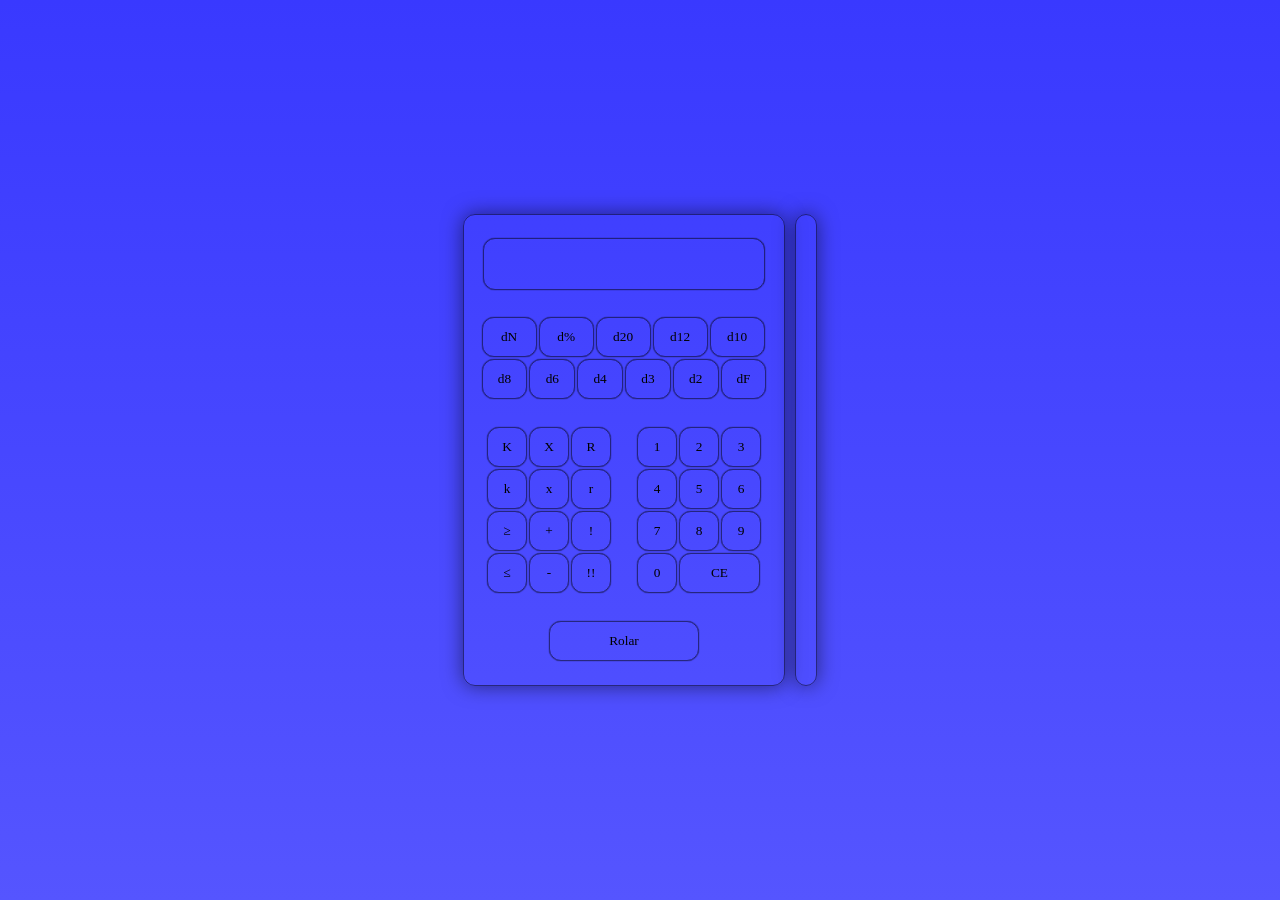
==== crit-it.html @ a2cb4650 "Rename dicesanddragons to crit-it" ====
<!DOCTYPE html>
<html lang="pt-br">
  <head>
    <meta charset="UTF-8" />
    <meta name="viewport" content="width=device-width, initial-scale=1.0" />
    <title>Dices & Dragons</title>
    <link rel="stylesheet" href="estilo.css" />
    <link rel="shortcut icon" href="dice.ico" type="image/x-icon" />
  </head>
  <body>
    <main>
      <section class="container calc">
        <section class="tela"></section>
        <section class="dados">
          <div class="fileira cima">
            <button type="button" class="dado">dN</button
            ><button type="button" class="dado">d%</button
            ><button type="button" class="dado">d20</button
            ><button type="button" class="dado">d12</button
            ><button type="button" class="dado">d10</button>
          </div>
          <div class="fileira baixo">
            <button type="button" class="dado">d8</button
            ><button type="button" class="dado">d6</button
            ><button type="button" class="dado">d4</button
            ><button type="button" class="dado">d3</button
            ><button type="button" class="dado">d2</button
            ><button type="button" class="dado">dF</button>
          </div>
        </section>

        <section class="caixa-botoes">
          <section>
            <div class="fileira">
              <button type="button" class="sinal">K</button
              ><button type="button" class="sinal">X</button
              ><button type="button" class="sinal">R</button>
            </div>
            <div class="fileira">
              <button type="button" class="sinal">k</button
              ><button type="button" class="sinal">x</button
              ><button type="button" class="sinal">r</button>
            </div>
            <div class="fileira">
              <button type="button" class="sinal">≥</button
              ><button type="button" class="sinal">+</button
              ><button type="button" class="sinal">!</button>
            </div>
            <div class="fileira">
              <button type="button" class="sinal">≤</button
              ><button type="button" class="sinal">-</button
              ><button type="button" class="sinal">!!</button>
            </div>
          </section>
          <section class="numeros">
            <div class="fileira">
              <button class="numero" type="button">1</button
              ><button class="numero" type="button">2</button
              ><button class="numero" type="button">3</button>
            </div>
            <div class="fileira">
              <button class="numero" type="button">4</button
              ><button class="numero" type="button">5</button
              ><button class="numero" type="button">6</button>
            </div>
            <div class="fileira">
              <button class="numero" type="button">7</button
              ><button class="numero" type="button">8</button
              ><button class="numero" type="button">9</button>
            </div>
            <div class="fileira">
              <button class="numero" type="button">0</button
              ><button class="apagar" type="button">CE</button>
            </div>
          </section>
        </section>
        <button type="button" class="rolar">Rolar</button>
      </section>
      <section id="hist" class="container hist"></section>
    </main>
  </body>
  <script src="./script/utilidades.js"></script>
  <script src="./script/botoes.js"></script>
  <script src="./script/rolarDados.js"></script>
</html>
---- estilo.css ----
body {
  background: linear-gradient(
      0deg,
      rgb(159, 159, 159),
      lightblue,
      rgb(85, 85, 255),
      rgb(57, 57, 255)
    )
    fixed;
  height: 100vh;
  width: 100vw;
  margin: 0;
  padding: 0;
  display: flex;
  justify-content: center;
  align-items: center;

  background-size: 300% 300%;
  animation: change 10s ease-in-out infinite;
}

main {
  width: fit-content;
  display: flex;
}

.container {
  background-color: transparent;
  border-radius: 12px;
  border: 1px solid rgba(0, 0, 0, 0.5);
  display: flex;
  flex-direction: column;

  box-shadow: rgba(0, 0, 0, 0.5) 0px 0px 20px;
}

.calc {
  height: 450px;
  width: 300px;
  margin-right: 10px;

  justify-content: space-around;
  align-items: center;
  padding: 10px;
}

.hist {
  height: 425px;
  width: 0px;
  display: flex;

  /* justify-content: space-around; */
  align-items: center;
  padding: 22.5px 10px;

  transition: width 0.5s;

  overflow-y: scroll;
  overflow-x: hidden;
}

body ::-webkit-scrollbar {
  width: 0;
  height: 0;
}

.hist > :first-child > :last-child,
.hist > :first-child > :first-child {
  box-shadow: black 0px 0px 3px;
}

.ativado {
  height: 425px;
  content-visibility: visible;
  width: 300px;

  .formula,
  .rolagens {
    opacity: 1;
    width: 190px;
  }
  .bloco {
    opacity: 1;
  }
}

button {
  background-color: transparent;
  border: 1px solid rgba(0, 0, 0, 0.5);
  border-radius: 12px;
  margin: 1px;

  box-shadow: rgba(0, 0, 0, 1) 0px 0px 1px;

  font-family: "Verdana", Times, serif;
}

button:hover {
  background-color: rgba(255, 255, 255, 0.2);
}

.tela {
  background-color: transparent;
  border: 1px solid rgba(0, 0, 0, 0.5);
  border-radius: 12px;
  width: 265px;
  height: 50px;
  display: flex;
  padding-right: 15px;
  justify-content: right;
  align-items: center;
  box-shadow: rgba(0, 0, 0, 1) 0px 0px 1px;

  overflow: auto;
}

.bloco {
  width: inherit;
  height: 50x;

  opacity: 0;
  transition: opacity 0.5s;

  display: flex;
  flex-direction: row;
  justify-content: space-evenly;
  align-items: center;

  margin-bottom: 5px;
}

.resultado {
  width: 50px;
  height: 50px;
  font-size: x-large;

  background-color: transparent;
  border: 1px solid rgba(0, 0, 0, 0.5);
  border-radius: 12px;
  box-shadow: rgba(0, 0, 0, 1) 0px 0px 1px;

  display: flex;
  align-items: center;
  justify-content: center;

  overflow: auto;
}

.formula {
  display: flex;
  flex-direction: row-reverse;
  align-items: center;
  width: 0px;
  font-size: large;
  height: 25px;
  padding-right: 15px;
  transition: width 0.5s;

  overflow: auto;
}
.rolagens {
  display: flex;
  flex-direction: row-reverse;
  align-items: center;
  width: 0px;
  font-size: x-small;
  height: 25px;
  padding-right: 15px;
  transition: width 0.5s;

  overflow: auto;
}

.vertical {
  display: flex;
  width: auto;
  height: inherit;

  justify-content: space-between;
  flex-direction: column;

  background-color: transparent;
  border: 1px solid rgba(0, 0, 0, 0.5);
  border-radius: 12px;
  box-shadow: rgba(0, 0, 0, 1) 0px 0px 1px;

  overflow: hidden;
}

.sinal,
.numero {
  width: 40px;
  height: 40px;
}

.baixo > .dado {
  height: 40px;
  width: 45.8px;
}

.cima > .dado {
  height: 40px;
  width: 55px;
}

.caixa-botoes {
  display: flex;
  width: inherit;
  justify-content: space-around;
}

.rolar {
  width: 150px;
  height: 40px;
}

.apagar {
  width: 81px;
  height: 40px;
}

@keyframes change {
  0% {
    background-position: 30% 0;
  }
  50% {
    background-position: 50% 50%;
  }
  100% {
    background-position: 30% 0;
  }
}
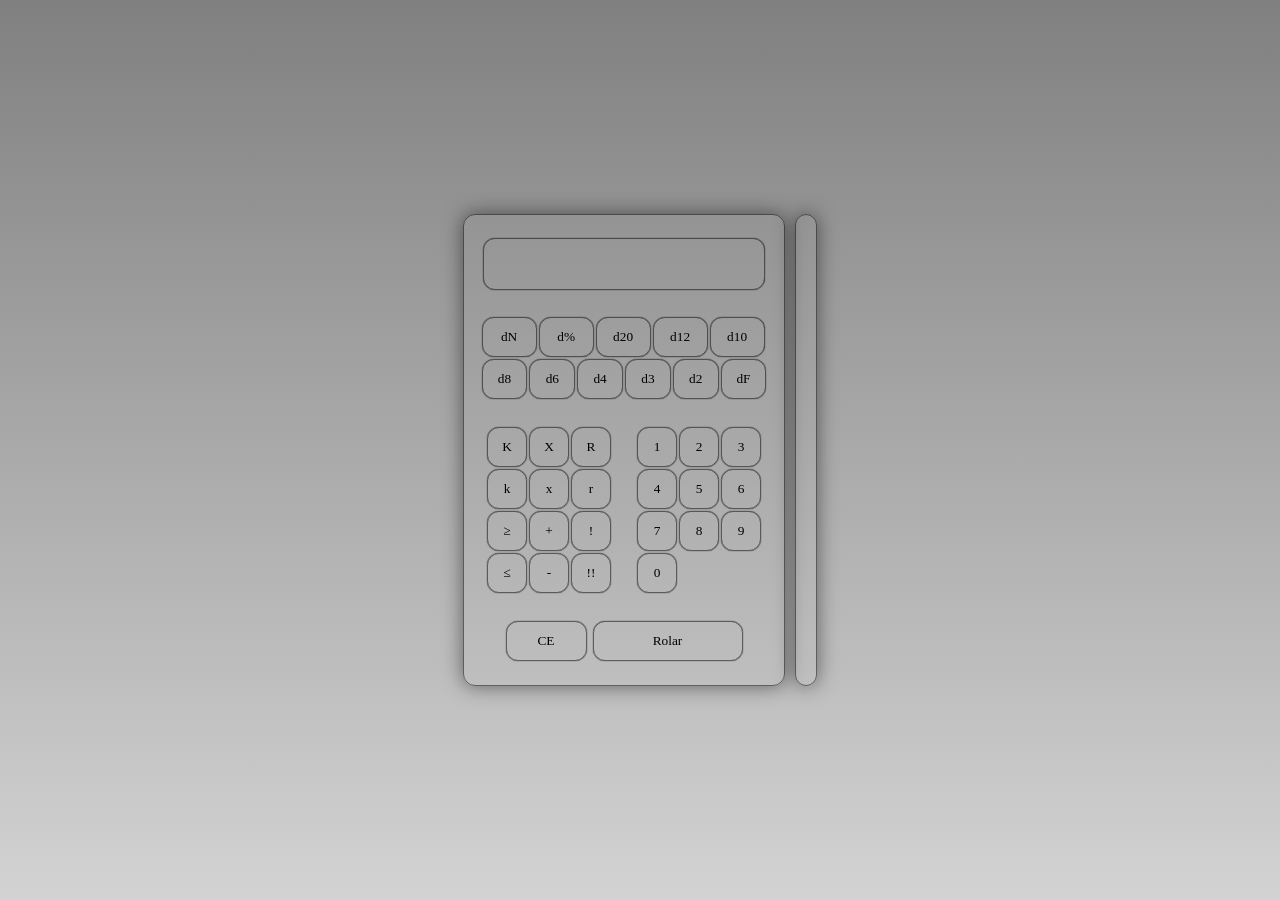
==== commit b5d6ce97: "add popup" ====
--- a/crit-it.html
+++ b/crit-it.html
@@ -3,7 +3,7 @@
   <head>
     <meta charset="UTF-8" />
     <meta name="viewport" content="width=device-width, initial-scale=1.0" />
-    <title>Dices & Dragons</title>
+    <title>Crit It!</title>
     <link rel="stylesheet" href="estilo.css" />
     <link rel="shortcut icon" href="dice.ico" type="image/x-icon" />
   </head>
@@ -69,15 +69,27 @@
               ><button class="numero" type="button">9</button>
             </div>
             <div class="fileira">
-              <button class="numero" type="button">0</button
-              ><button class="apagar" type="button">CE</button>
+              <button class="numero" type="button">0</button>
             </div>
           </section>
         </section>
-        <button type="button" class="rolar">Rolar</button>
+        <div class="fileira botoes-finais">
+          <button class="apagar" type="button">CE</button>
+          <button type="button" class="rolar">Rolar</button>
+        </div>
       </section>
-      <section id="hist" class="container hist"></section>
+      <section id="hist" class="container hist">
+        <div class="hist-content"></div>
+      </section>
     </main>
+    <div id="popup" class="popup">
+      <div class="popup-content">
+        <div class="popup-resultado"></div>
+        <div class="popup-formula"></div>
+        <div class="popup-rolagens"></div>
+        <button class="popup-fechar">Fechar</button>
+      </div>
+    </div>
   </body>
   <script src="./script/utilidades.js"></script>
   <script src="./script/botoes.js"></script>
--- a/estilo.css
+++ b/estilo.css
@@ -1,10 +1,12 @@
 body {
   background: linear-gradient(
       0deg,
-      rgb(159, 159, 159),
+      /* white */
+      white,
       lightblue,
-      rgb(85, 85, 255),
-      rgb(57, 57, 255)
+      lightgray,
+      gray
+
     )
     fixed;
   height: 100vh;
@@ -39,9 +41,29 @@
   width: 300px;
   margin-right: 10px;
 
+  transition: width 0.5s;
   justify-content: space-around;
   align-items: center;
   padding: 10px;
+  overflow-y: scroll;
+  overflow-x: hidden;
+}
+
+.desativado {
+  height: 425px;
+  width: 0px;
+  display: flex;
+
+  align-items: center;
+  padding: 22.5px 10px;
+
+  .tela, button{
+    opacity: 0;
+    pointer-events: none;
+  }
+
+  overflow-y: scroll;
+  overflow-x: hidden;
 }
 
 .hist {
@@ -49,12 +71,18 @@
   width: 0px;
   display: flex;
 
-  /* justify-content: space-around; */
   align-items: center;
   padding: 22.5px 10px;
 
   transition: width 0.5s;
 
+  overflow-y: scroll;
+  overflow-x: hidden;
+}
+
+.hist-content {
+  height: 100%;
+  padding: 5px;
   overflow-y: scroll;
   overflow-x: hidden;
 }
@@ -64,8 +92,8 @@
   height: 0;
 }
 
-.hist > :first-child > :last-child,
-.hist > :first-child > :first-child {
+.hist-content > :first-child > :last-child,
+.hist-content > :first-child > :first-child {
   box-shadow: black 0px 0px 3px;
 }
 
@@ -92,6 +120,9 @@
 
   box-shadow: rgba(0, 0, 0, 1) 0px 0px 1px;
 
+  opacity: 1;
+  transition: opacity 0.5s;
+
   font-family: "Verdana", Times, serif;
 }
 
@@ -111,7 +142,9 @@
   align-items: center;
   box-shadow: rgba(0, 0, 0, 1) 0px 0px 1px;
 
-  overflow: auto;
+  opacity: 1;
+  transition: opacity 0.5s;
+
 }
 
 .bloco {
@@ -127,6 +160,7 @@
   align-items: center;
 
   margin-bottom: 5px;
+  gap: 5px;
 }
 
 .resultado {
@@ -230,3 +264,101 @@
     background-position: 30% 0;
   }
 }
+
+
+/* Popup styles */
+.popup {
+  display: none;
+  position: fixed;
+  top: 0;
+  left: 0;
+  width: 100%;
+  height: 100%;
+  background-color: rgba(0, 0, 0, 0.7);
+  z-index: 1000;
+  justify-content: center;
+  align-items: center;
+  animation: fadeIn 0.3s ease;
+}
+
+.popup.mostrar {
+  display: flex;
+}
+
+.popup-content {
+  background: linear-gradient(
+    135deg,
+      lightblue,
+      lightgray
+  );
+  border-radius: 20px;
+  padding: 30px;
+  max-width: 90%;
+  width: 400px;
+  box-shadow: rgba(0, 0, 0, 0.5) 0px 0px 40px;
+  border: 2px solid rgba(0, 0, 0, 0.5);
+  display: flex;
+  flex-direction: column;
+  gap: 15px;
+  align-items: center;
+  animation: slideUp 0.3s ease;
+}
+
+.popup-resultado {
+  font-size: 3em;
+  font-weight: bold;
+  color: black;
+  text-shadow: 1px 1px 2px rgba(0, 0, 0, 0.5);
+}
+
+.popup-formula {
+  font-size: 1.5em;
+  color: black;
+  text-align: center;
+  word-break: break-all;
+}
+
+.popup-rolagens {
+  font-size: 1em;
+  color: black;
+  text-align: center;
+  word-break: break-all;
+  max-height: 150px;
+  overflow-y: auto;
+}
+
+.popup-fechar {
+  width: 100%;
+  height: 45px;
+  font-size: 1.2em;
+  margin-top: 10px;
+  background-color: rgba(255, 255, 255, 0.2);
+  border: 2px solid rgba(255, 255, 255, 0.5);
+  color: black;
+  font-weight: bold;
+}
+
+.popup-fechar:active {
+  background-color: rgba(255, 255, 255, 0.4);
+  transform: scale(0.98);
+}
+
+@keyframes fadeIn {
+  from {
+    opacity: 0;
+  }
+  to {
+    opacity: 1;
+  }
+}
+
+@keyframes slideUp {
+  from {
+    transform: translateY(50px);
+    opacity: 0;
+  }
+  to {
+    transform: translateY(0);
+    opacity: 1;
+  }
+}
